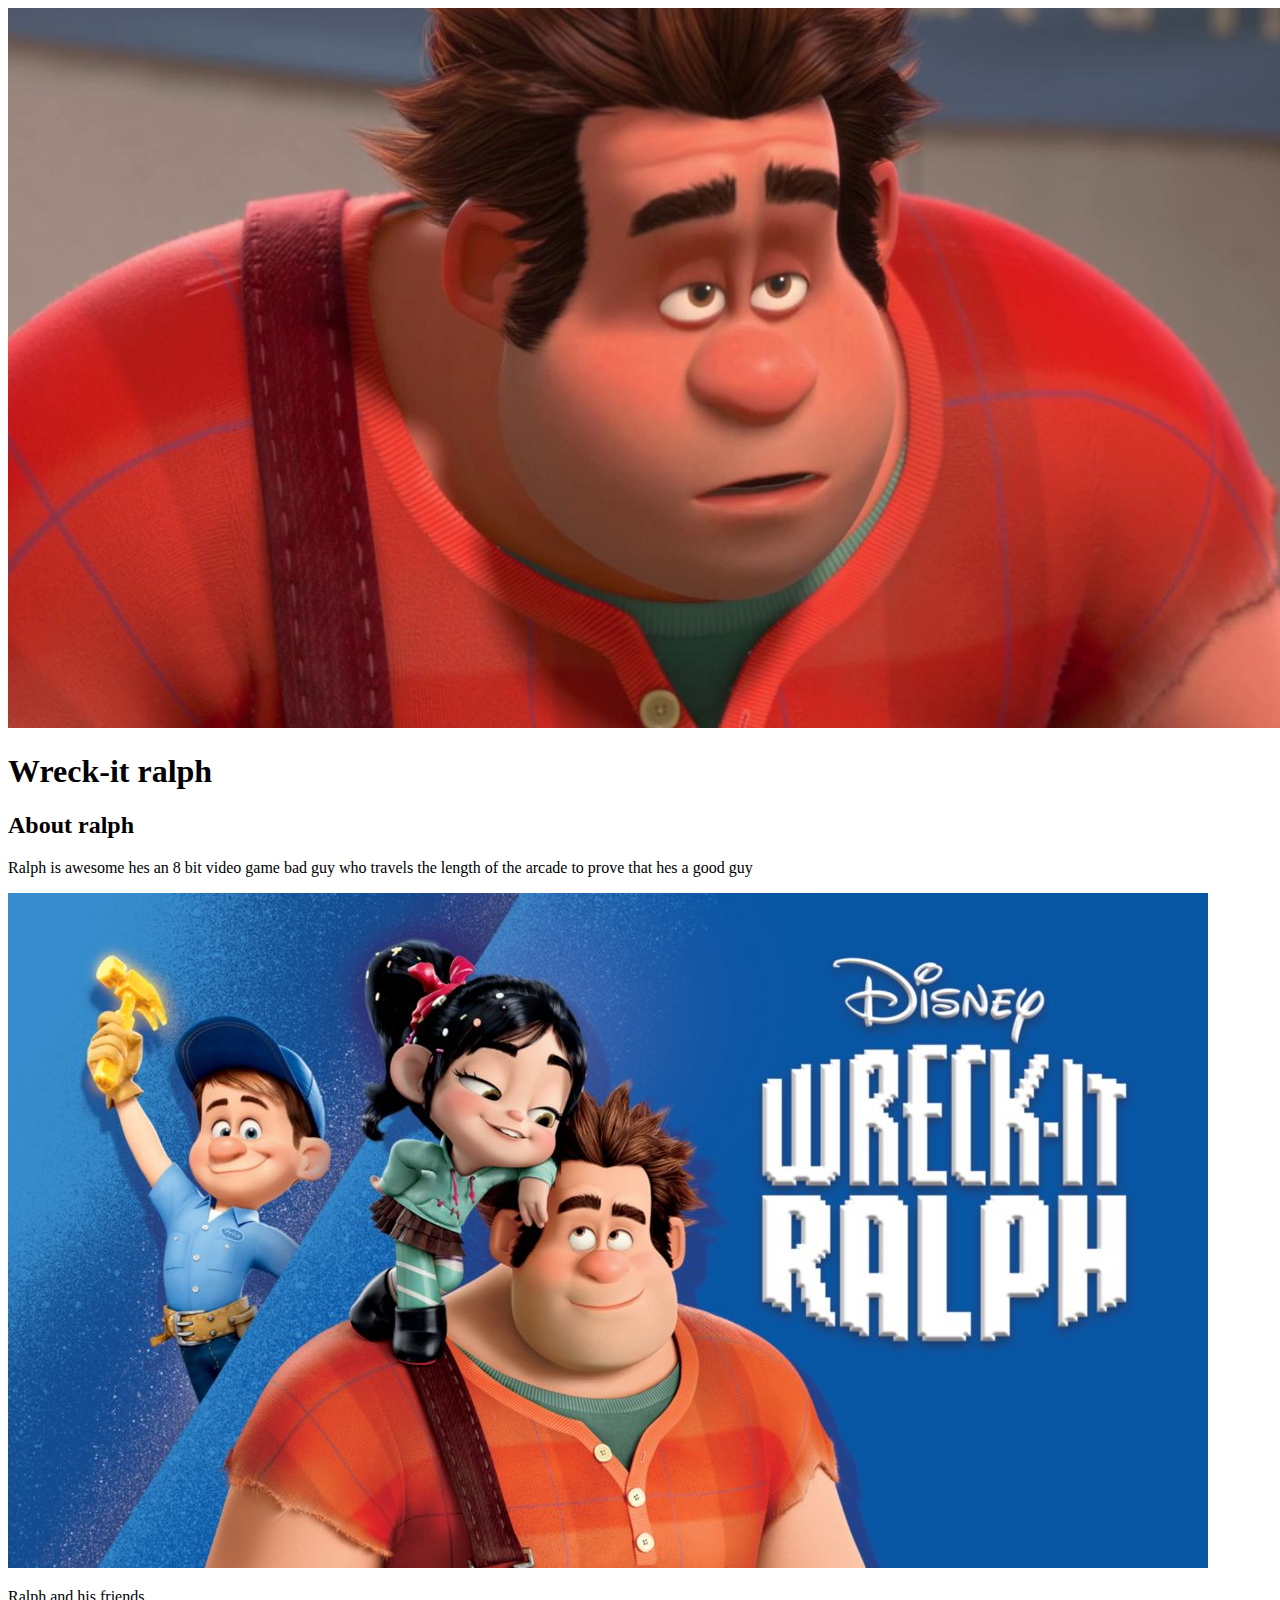
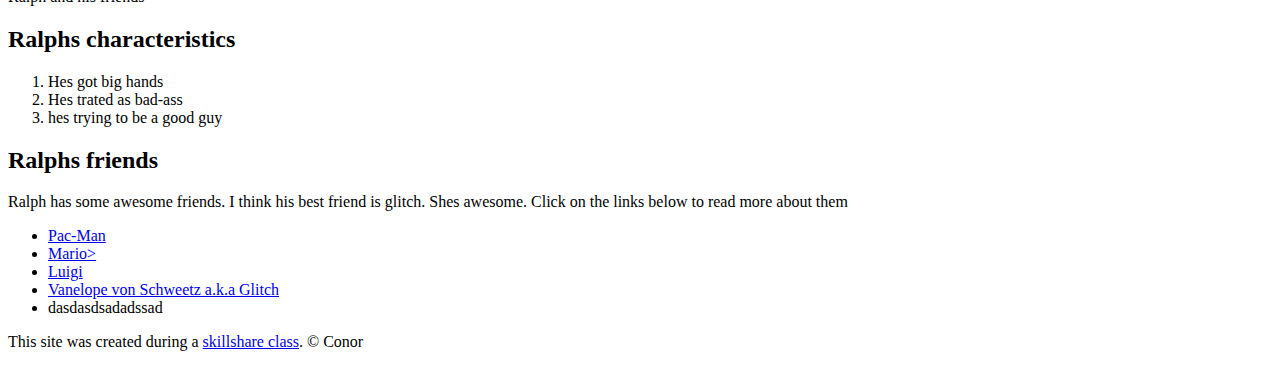
==== index.html @ 4f3dd723 "Seperate site for ralph created" ====
<!DOCTYPE html>
<html>
<head>
    <title>Wreck it ralph</title>
 
</head>
<body>
<!-- header element -->
<header><img src="img/ralph.avatar.jpg">
    <h1> Wreck-it ralph</h1>
</header>

<!-- main element -->
<main>
<h2> About ralph </h2>
<p> Ralph is awesome hes an 8 bit video game bad guy who travels the length of the arcade to prove that hes a good guy</p>
<img src="img/ralph big.jpeg">
<p> Ralph and his friends</p>

<!-- Characteristics -->
<h2> Ralphs characteristics</h2>
<ol>
<li> Hes got big hands</li>
<li> Hes trated as bad-ass</li>
<li> hes trying to be a good guy</li>
</ol>
<!-- Friends -->
<h2>Ralphs friends</h2>
<p>Ralph has some awesome friends. I think his best friend is glitch. Shes awesome. Click on the links below to read more about them</p>
<ul>
<li> <a href="https://en.wikipedia.org/wiki/Pac-Man" target="_blank">Pac-Man</a></li>
<li> <a href="https://en.wikipedia.org/wiki/Mario"target="_blank">Mario></a></li>
<li> <a href="https://en.wikipedia.org/wiki/Luigi"target="_blank">Luigi</a></li>
<li> <a href="https://disney.fandom.com/wiki/Vanellope_von_Schweetz"target="_blank">Vanelope von Schweetz a.k.a Glitch</a></li>
<li>dasdasdsadadssad</li>
</ul>

</main>

<!-- Footer element -->
<footer>
<p>This site was created during a <a href="https://www.skillshare.com/classes/Hand-Code-Your-First-Website-HTML-CSS-Basics/1575146775/projects?via=custom-list">skillshare class</a>. &copy; Conor</p>
</footer>

</body>
</html>
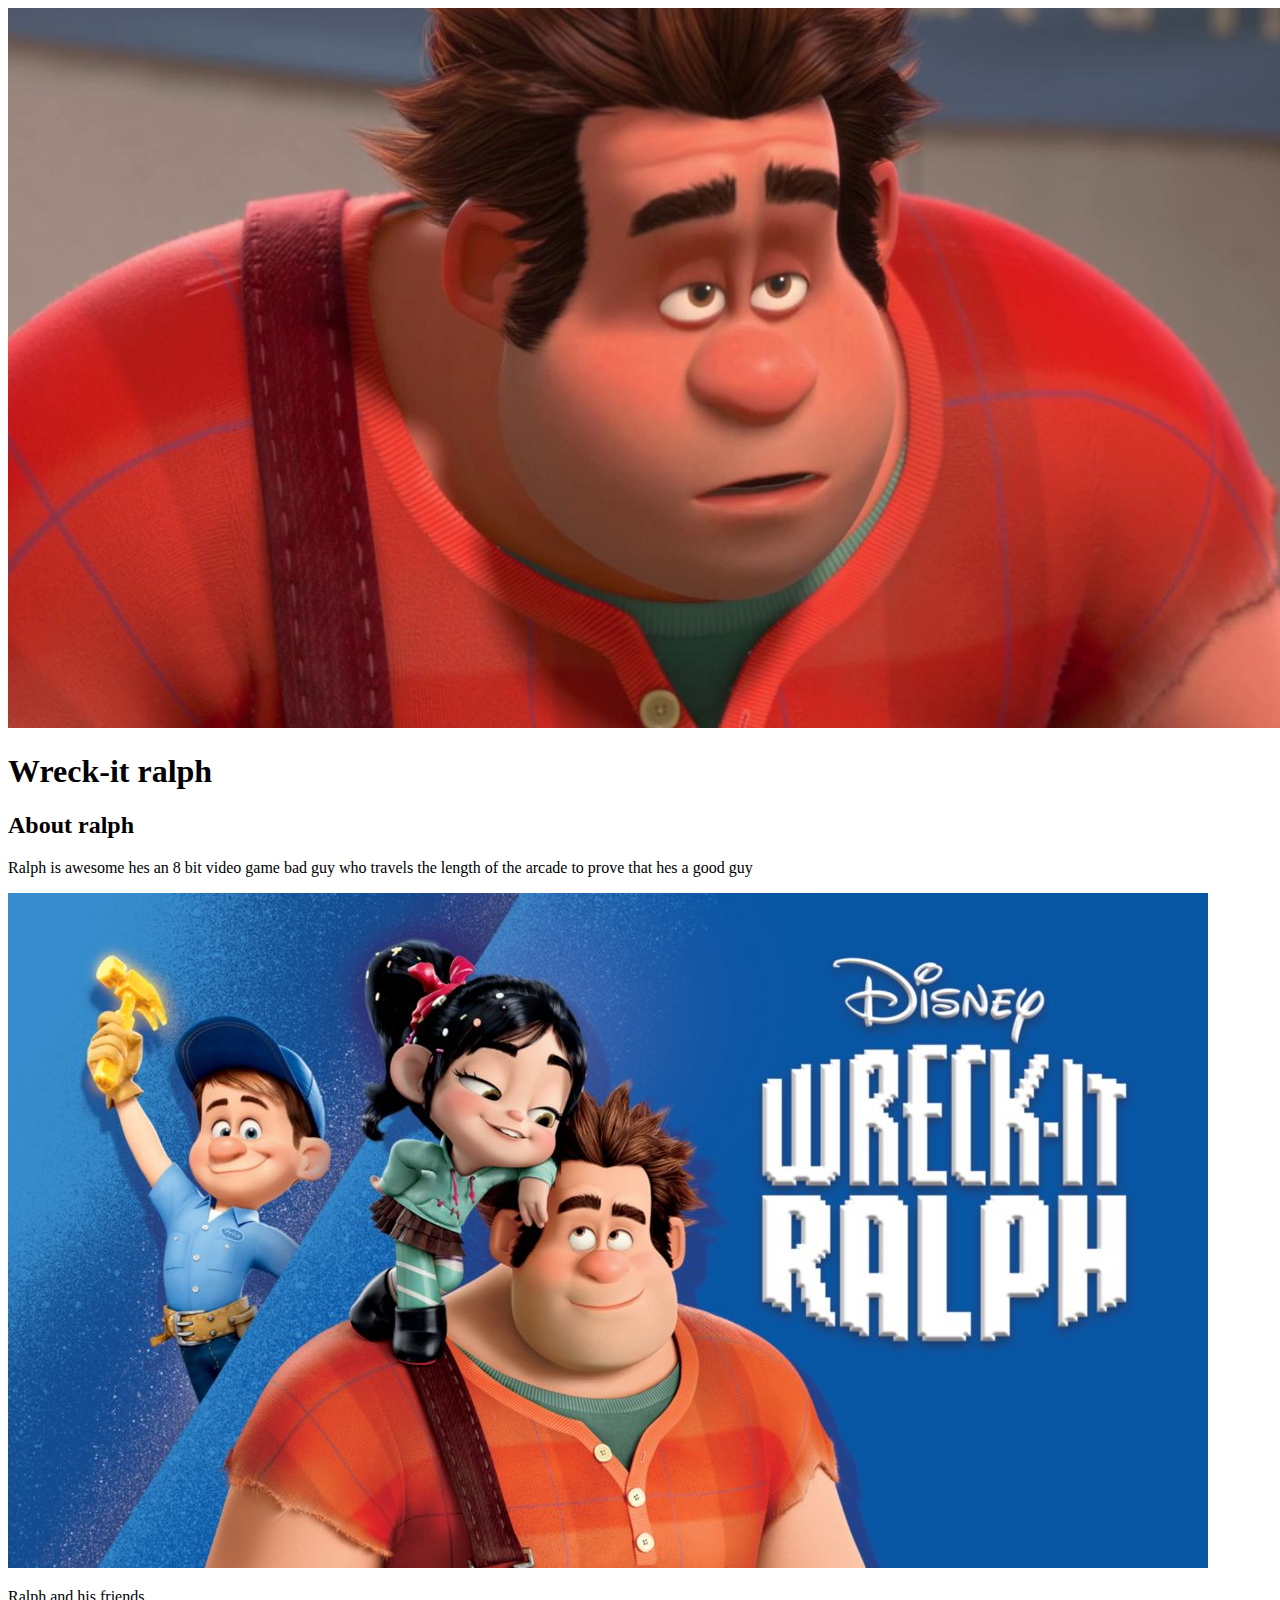
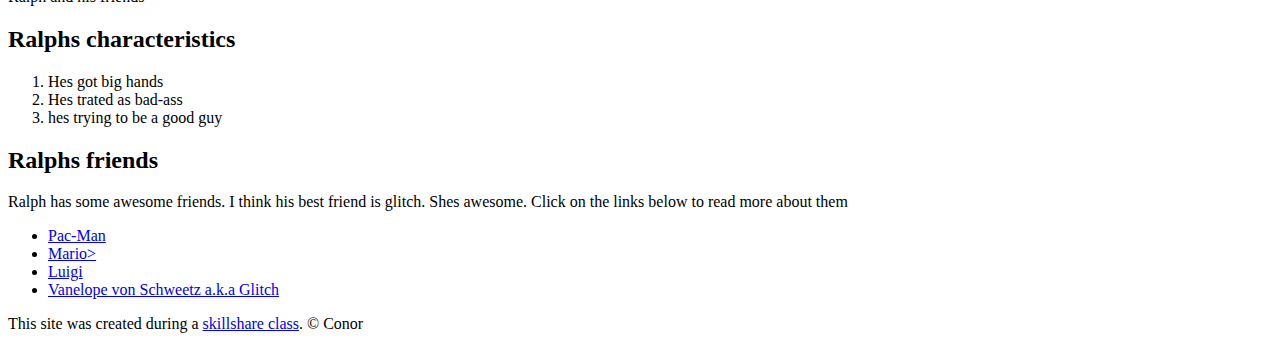
==== commit 48052c21: "added more" ====
--- a/index.html
+++ b/index.html
@@ -2,7 +2,7 @@
 <html>
 <head>
     <title>Wreck it ralph</title>
- 
+    <link rel="icon" href="img/ralph.avatar.jpg">
 </head>
 <body>
 <!-- header element -->
@@ -32,14 +32,14 @@
 <li> <a href="https://en.wikipedia.org/wiki/Mario"target="_blank">Mario></a></li>
 <li> <a href="https://en.wikipedia.org/wiki/Luigi"target="_blank">Luigi</a></li>
 <li> <a href="https://disney.fandom.com/wiki/Vanellope_von_Schweetz"target="_blank">Vanelope von Schweetz a.k.a Glitch</a></li>
-<li>dasdasdsadadssad</li>
+
 </ul>
 
 </main>
 
 <!-- Footer element -->
 <footer>
-<p>This site was created during a <a href="https://www.skillshare.com/classes/Hand-Code-Your-First-Website-HTML-CSS-Basics/1575146775/projects?via=custom-list">skillshare class</a>. &copy; Conor</p>
+<p>This site was created during a <a target="_blank" href="https://www.skillshare.com/classes/Hand-Code-Your-First-Website-HTML-CSS-Basics/1575146775/projects?via=custom-list">skillshare class</a>. &copy; Conor</p>
 </footer>
 
 </body>
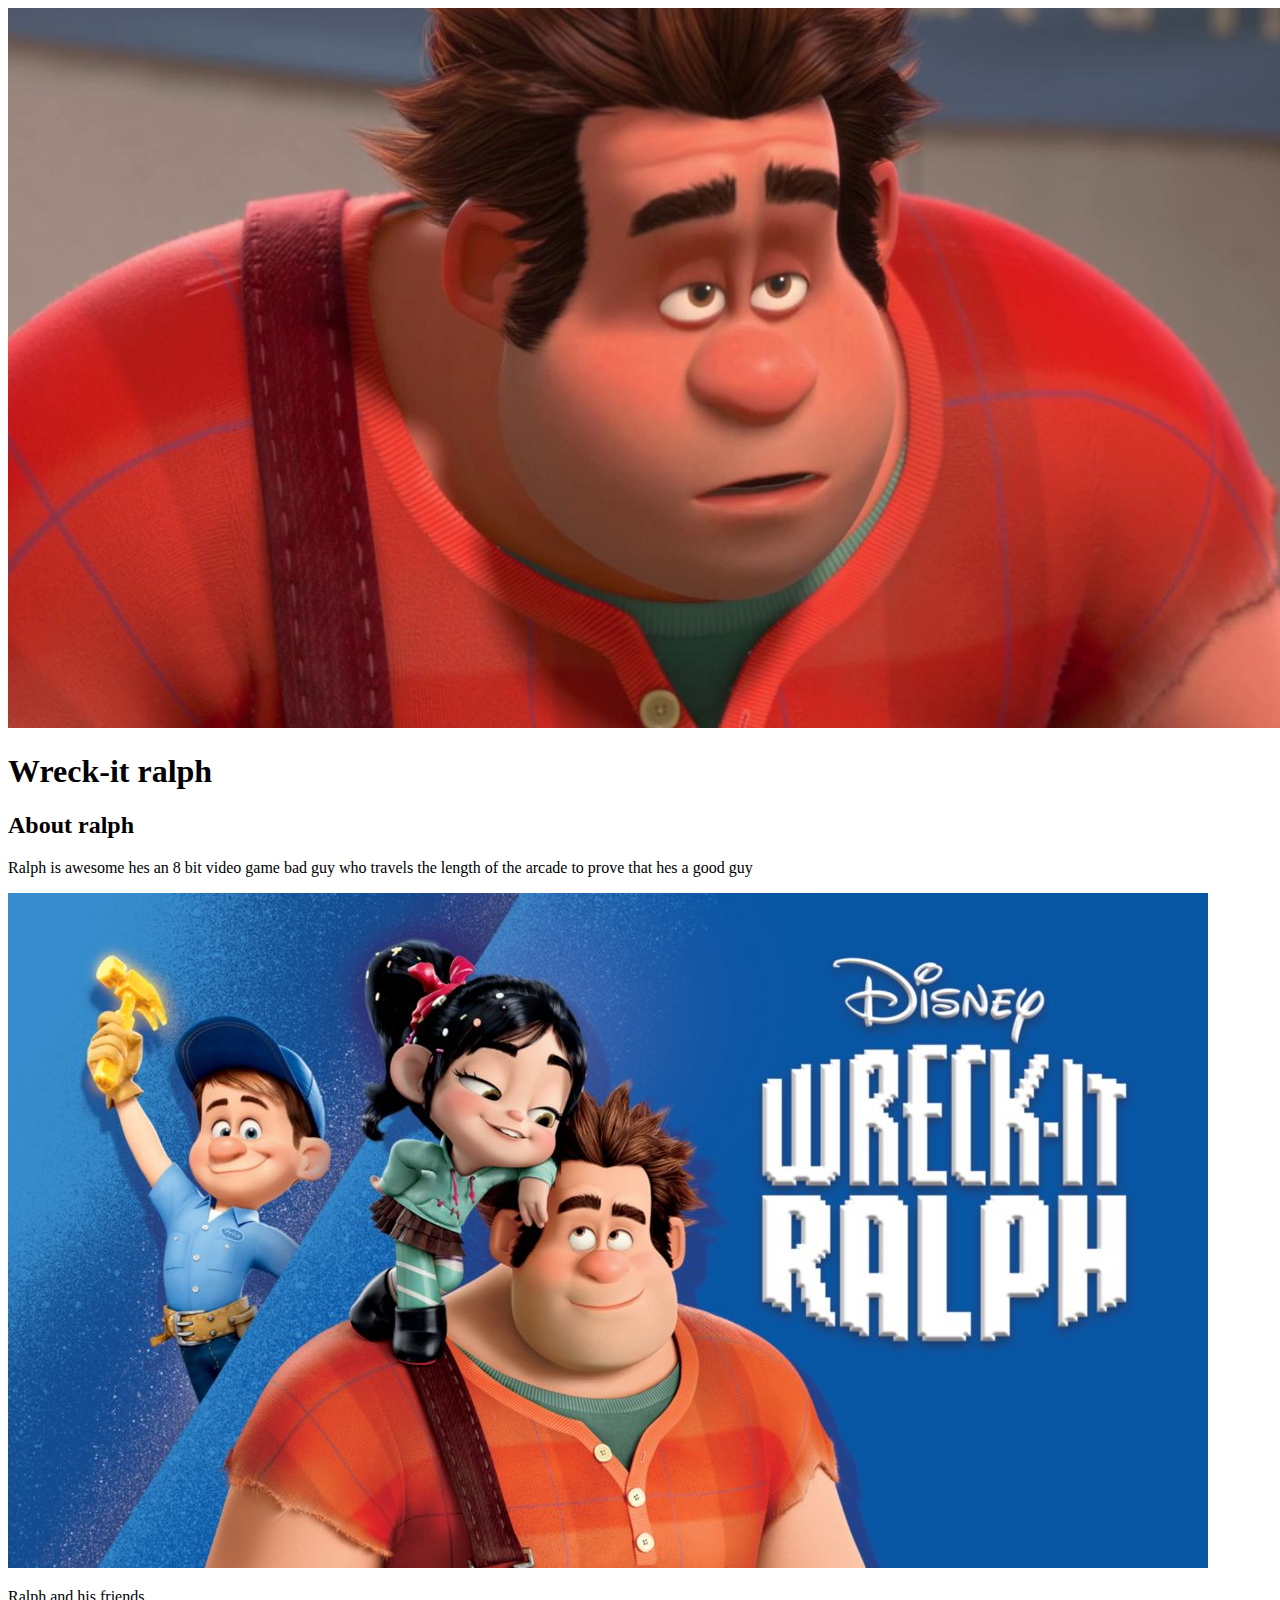
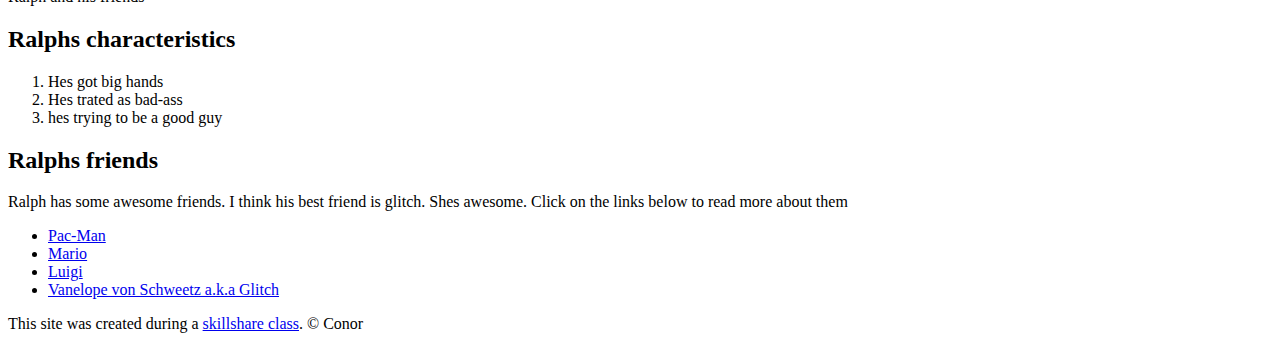
==== commit 24e61fa9: "removed <" ====
--- a/index.html
+++ b/index.html
@@ -3,6 +3,9 @@
 <head>
     <title>Wreck it ralph</title>
     <link rel="icon" href="img/ralph.avatar.jpg">
+    <link rel="preconnect" href="https://fonts.gstatic.com">
+    <link href="https://fonts.googleapis.com/css2?family=Press+Start+2P&display=swap" rel="stylesheet">
+    <link rel="stylesheet" type="text/css" href="css/hero.css">
 </head>
 <body>
 <!-- header element -->
@@ -15,7 +18,7 @@
 <h2> About ralph </h2>
 <p> Ralph is awesome hes an 8 bit video game bad guy who travels the length of the arcade to prove that hes a good guy</p>
 <img src="img/ralph big.jpeg">
-<p> Ralph and his friends</p>
+<p class="caption"> Ralph and his friends</p>
 
 <!-- Characteristics -->
 <h2> Ralphs characteristics</h2>
@@ -29,7 +32,7 @@
 <p>Ralph has some awesome friends. I think his best friend is glitch. Shes awesome. Click on the links below to read more about them</p>
 <ul>
 <li> <a href="https://en.wikipedia.org/wiki/Pac-Man" target="_blank">Pac-Man</a></li>
-<li> <a href="https://en.wikipedia.org/wiki/Mario"target="_blank">Mario></a></li>
+<li> <a href="https://en.wikipedia.org/wiki/Mario"target="_blank">Mario</a></li>
 <li> <a href="https://en.wikipedia.org/wiki/Luigi"target="_blank">Luigi</a></li>
 <li> <a href="https://disney.fandom.com/wiki/Vanellope_von_Schweetz"target="_blank">Vanelope von Schweetz a.k.a Glitch</a></li>
 
